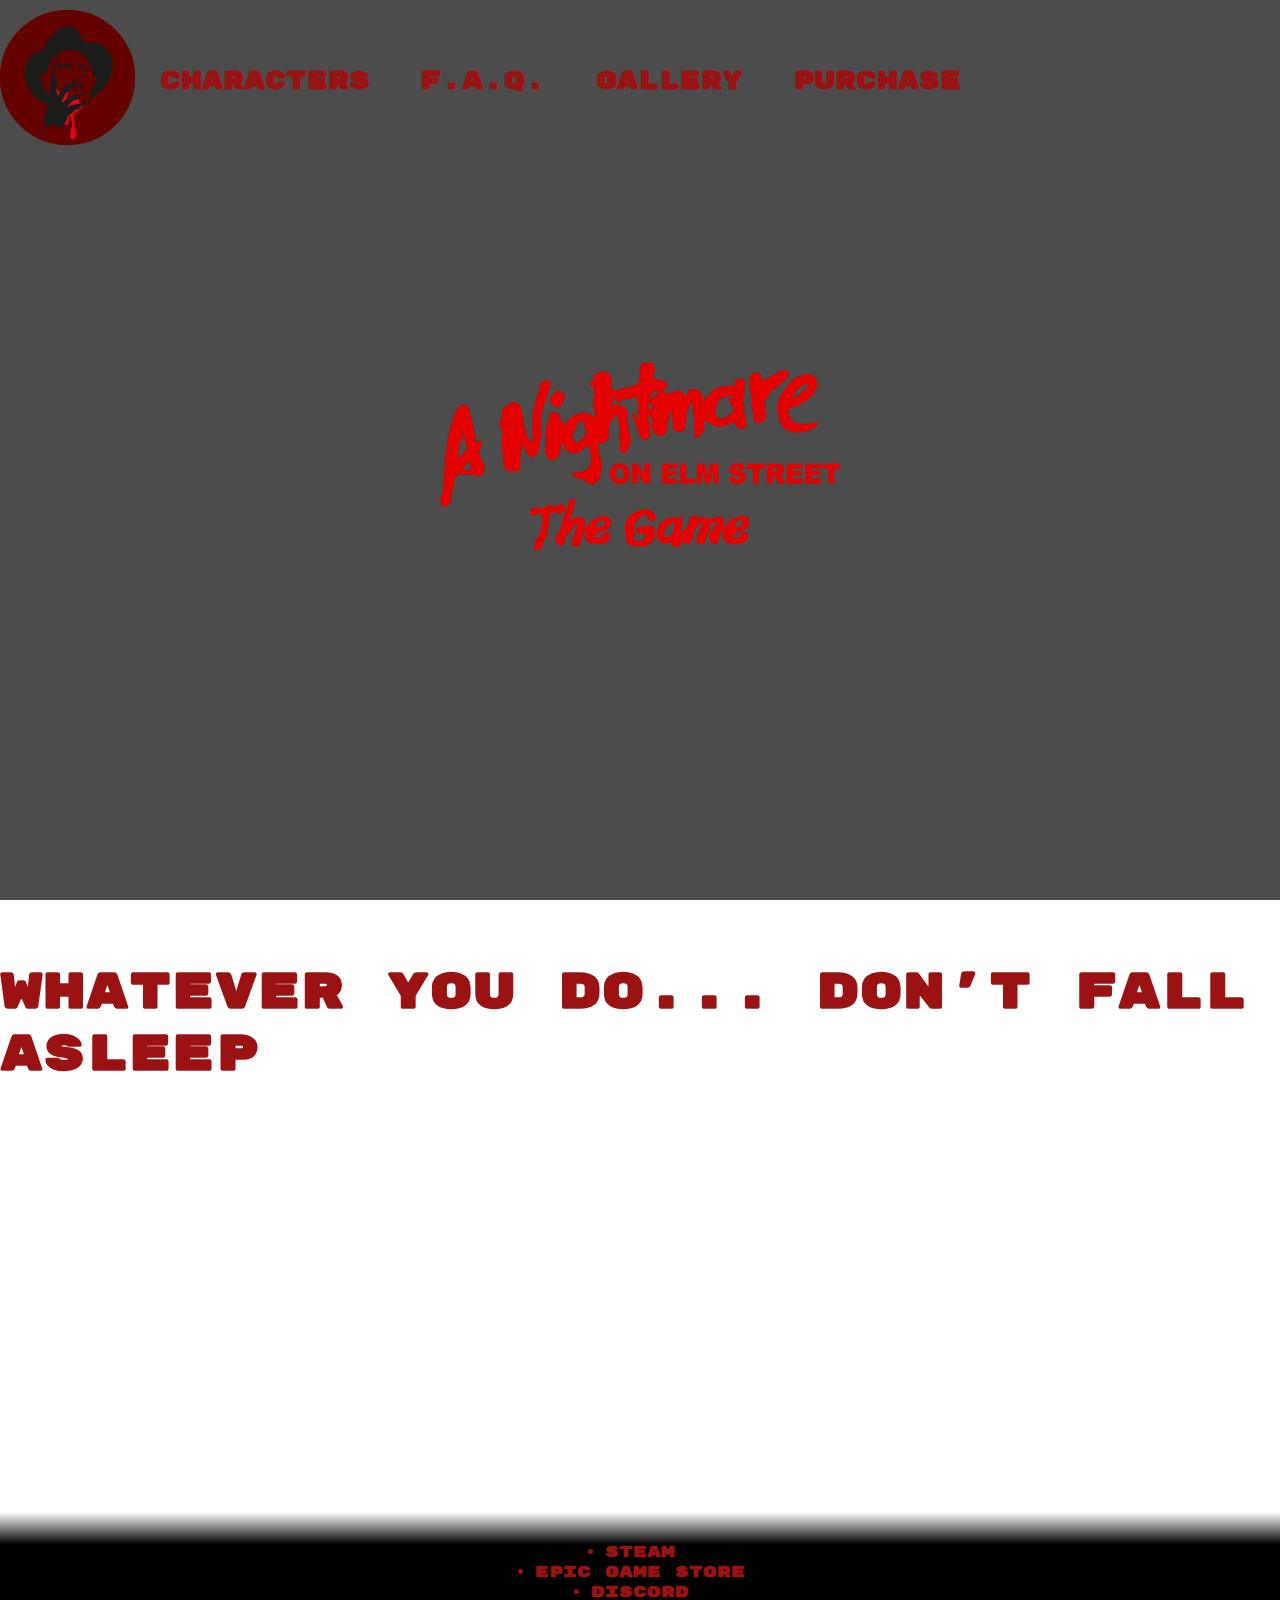
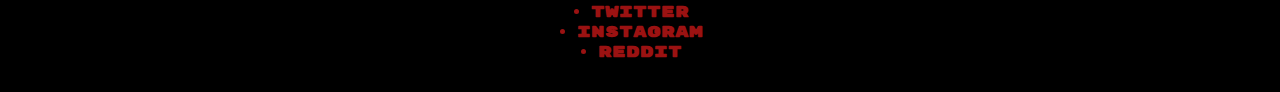
==== index.html @ 600f5c31 "First Commit!" ====
<!DOCTYPE html>
<html lang="en">

<head>
    <meta charset="UTF-8">
    <meta http-equiv="X-UA-Compatible" content="IE=edge">
    <meta name="viewport" content="width=device-width, initial-scale=1.0">
    <title>Nightmare on Elm Street: The Game</title>
    <link
    rel="stylesheet"
    href="https://cdnjs.cloudflare.com/ajax/libs/animate.css/4.1.1/animate.min.css"/>
    <link rel="preconnect" href="https://fonts.googleapis.com">
    <link rel="preconnect" href="https://fonts.gstatic.com" crossorigin>
    <link href="https://fonts.googleapis.com/css2?family=Roboto&display=swap" rel="stylesheet">
    <link rel="stylesheet" href="./css/style.css">
</head>

<body>
    <header>
        <nav>
            <ul class="flex-father">
                <li><a class="image" href="./index.html"><img class="main-logo" src="./resources/LogoSymbol.png"
                            alt=""></a></li>
                <li><a class="menu-noImage" href="./pages/characters.html">Characters</a></li>
                <li><a class="menu-noImage" href="./pages/faq.html">F.A.Q.</a></li>
                <li><a class="menu-noImage" href="./pages/gallery.html">Gallery</a></li>
                <li><a class="menu-noImage" href="./pages/purchase.html">Purchase</a></li>
            </ul>
        </nav>
    </header>

    <main>
        <div class="flex-main_logo">
            <img class="logo-image animate__animated animate__heartBeat animate__infinite" src="./resources/Logo.png" alt="">
        </div>

        <div class="flex-main_text">
            <h1>Whatever you do... don't fall asleep</h1>
        </div>

        <div class="main-images">

        </div>
    </main>

    <footer>
        <ul class="flex-footer">
            <li class="footer-steam"><a href="https://store.steampowered.com/" target="_blank">Steam</a></li>
            <li class="footer-egs"><a href="https://store.epicgames.com/" target="_blank">Epic Game Store</a></li>
            <li class="footer-discord"><a href="https://discord.com/" target="_blank">Discord</a></li>
            <li class="footer-twitter"><a href="https://twitter.com/" target="_blank">Twitter</a></li>
            <li class="footer-instagram"><a href="https://www.instagram.com/" target="_blank">Instagram</a></li>
            <li class="footer-reddit"><a href="https://www.reddit.com/" target="_blank">Reddit</a></li>
        </ul>
    </footer>

</body>

</html>
---- css/style.css ----
@import url("https://fonts.googleapis.com/css2?family=Rubik+Mono+One&display=swap");
@import url("https://fonts.googleapis.com/css2?family=Rubik+Wet+Paint&display=swap");
* {
  margin: 0;
  padding: 0; }

a {
  text-decoration: none;
  color: #9b1212;
  font-weight: 1000;
  font-family: "Rubik Mono One", sans-serif; }

footer {
  height: 20vh;
  color: #9b1212;
  background: black;
  background: linear-gradient(0deg, black 82%, rgba(0, 212, 255, 0) 100%); }

.flex-footer {
  display: flex;
  height: 20vh;
  align-items: center;
  flex-direction: column;
  justify-content: center; }

.main-logo {
  width: 15vh; }

.flex-father {
  display: flex;
  list-style: none;
  font-size: 25px;
  justify-content: flex-start;
  align-items: center;
  height: 18vh; }

.menu-noImage {
  margin: 25px; }

.menu-image {
  margin: 0px 25px 0px 25px; }

body {
  background-image: linear-gradient(rgba(0, 0, 0, 0.7), rgba(0, 0, 0, 0.7)), url("../resources/wallpaperbetter.com_7680x4320.jpg");
  /* height: 100%;
    width: 100%; */
  background-position: center;
  background-repeat: no-repeat;
  background-size: cover;
  background-attachment: fixed;
  font-family: "Rubik Mono One", sans-serif;
  font-weight: 500;
  color: #9b1212; }

main {
  height: 150vh; }

.flex-main_logo {
  display: flex;
  padding-top: 200px;
  justify-content: center; }

.flex-main_text {
  display: flex;
  justify-content: center;
  padding-top: 410px;
  font-size: 25px; }

.flex-faq_title {
  display: flex;
  justify-content: center;
  align-items: center;
  padding-top: 10vh;
  padding-bottom: 10vh; }

.flex-faq {
  display: flex;
  height: 85vh;
  display: list-item; }

.flex-faq li {
  list-style: inside;
  font-size: 25px;
  padding: 20px;
  margin: 20px; }

.faq-answers {
  font-size: 20px;
  padding-top: 2rem; }

.faq-fake_important {
  font-size: 20px;
  text-decoration: underline; }

.faq-main {
  height: 180vh; }

.flex-purchease__grid {
  display: flex;
  justify-content: center; }

.flex-purchase_title {
  display: flex;
  justify-content: center;
  align-items: center;
  padding-top: 10vh;
  padding-bottom: 10vh; }

.purchase-grid__container {
  display: grid;
  margin: 16px;
  font-size: 20px;
  border: 3px solid black;
  background-color: rgba(22, 17, 17, 0.7);
  grid-template-columns: 1fr 1fr 1fr;
  grid-template-rows: 1fr 1fr 1fr 1fr 1fr 1fr 1fr 1fr;
  grid-template-areas: "purchase-standard_edition purchase-premium_edition purchase-collectors_edition" "standard-fullgame premium-fullgame collectors-fullgame" "standard-cosmetic premium-cosmetic collectors-cosmetic" "standard-currency premium-currency collectors-currency" "standard-ost premium-ost collectors-ost" "standard-physical premium-physical collectors-physical" "standard-price premium-price collectors-price" "standard-purchase premium-purchase collectors-purchase";
  height: 80vh;
  justify-items: center;
  align-items: center; }

.purchase-options {
  font-size: 25px; }

.purchase-notincluded {
  text-decoration: line-through; }

.purchase-button {
  background-color: rgba(145, 39, 7, 0.7);
  font-size: 20px;
  padding: 20px;
  border-radius: 8px;
  border: 2px solid rgba(0, 0, 0, 0.7);
  transition-duration: 0.1s; }

.purchase-button:hover {
  background-color: rgba(221, 60, 10, 0.7); }

.purchase-button:active {
  background-color: rgba(255, 60, 10, 0.7);
  transform: translateY(1px); }

@media (max-width: 768px) {
  .purchase-grid__container {
    font-size: 12px;
    width: 80vw; }
  .purchase-options {
    font-size: 18px; }
  .purchase-button {
    font-size: 15px;
    padding: 5px;
    border-radius: 8px; }
  .flex-father {
    list-style: none;
    font-size: 15px; }
  .main-logo {
    width: 10vh; }
  .menu-noImage {
    margin: 20px; }
  .menu-image {
    margin: 0px 20px 0px 20px; }
  .flex-main_text {
    padding-top: 200px;
    font-size: 20px; }
  .faq-main {
    height: 200vh; } }

@media (max-width: 425px) {
  .purchase-grid__container {
    font-size: 10px;
    width: 100vw; }
  .purchase-options {
    font-size: 15px; }
  .purchase-button {
    font-size: 10px;
    padding: 5px;
    border-radius: 8px; }
  .flex-father {
    list-style: none;
    font-size: 10px; }
  .main-logo {
    width: 8vh; }
  .menu-noImage {
    margin: 5px; }
  .menu-image {
    margin: 0px 15px 0px 15px; }
  .flex-main_text {
    padding-top: 100px;
    font-size: 10px; }
  .logo-image {
    max-width: 280px; }
  .faq-main {
    height: 400vh; } }
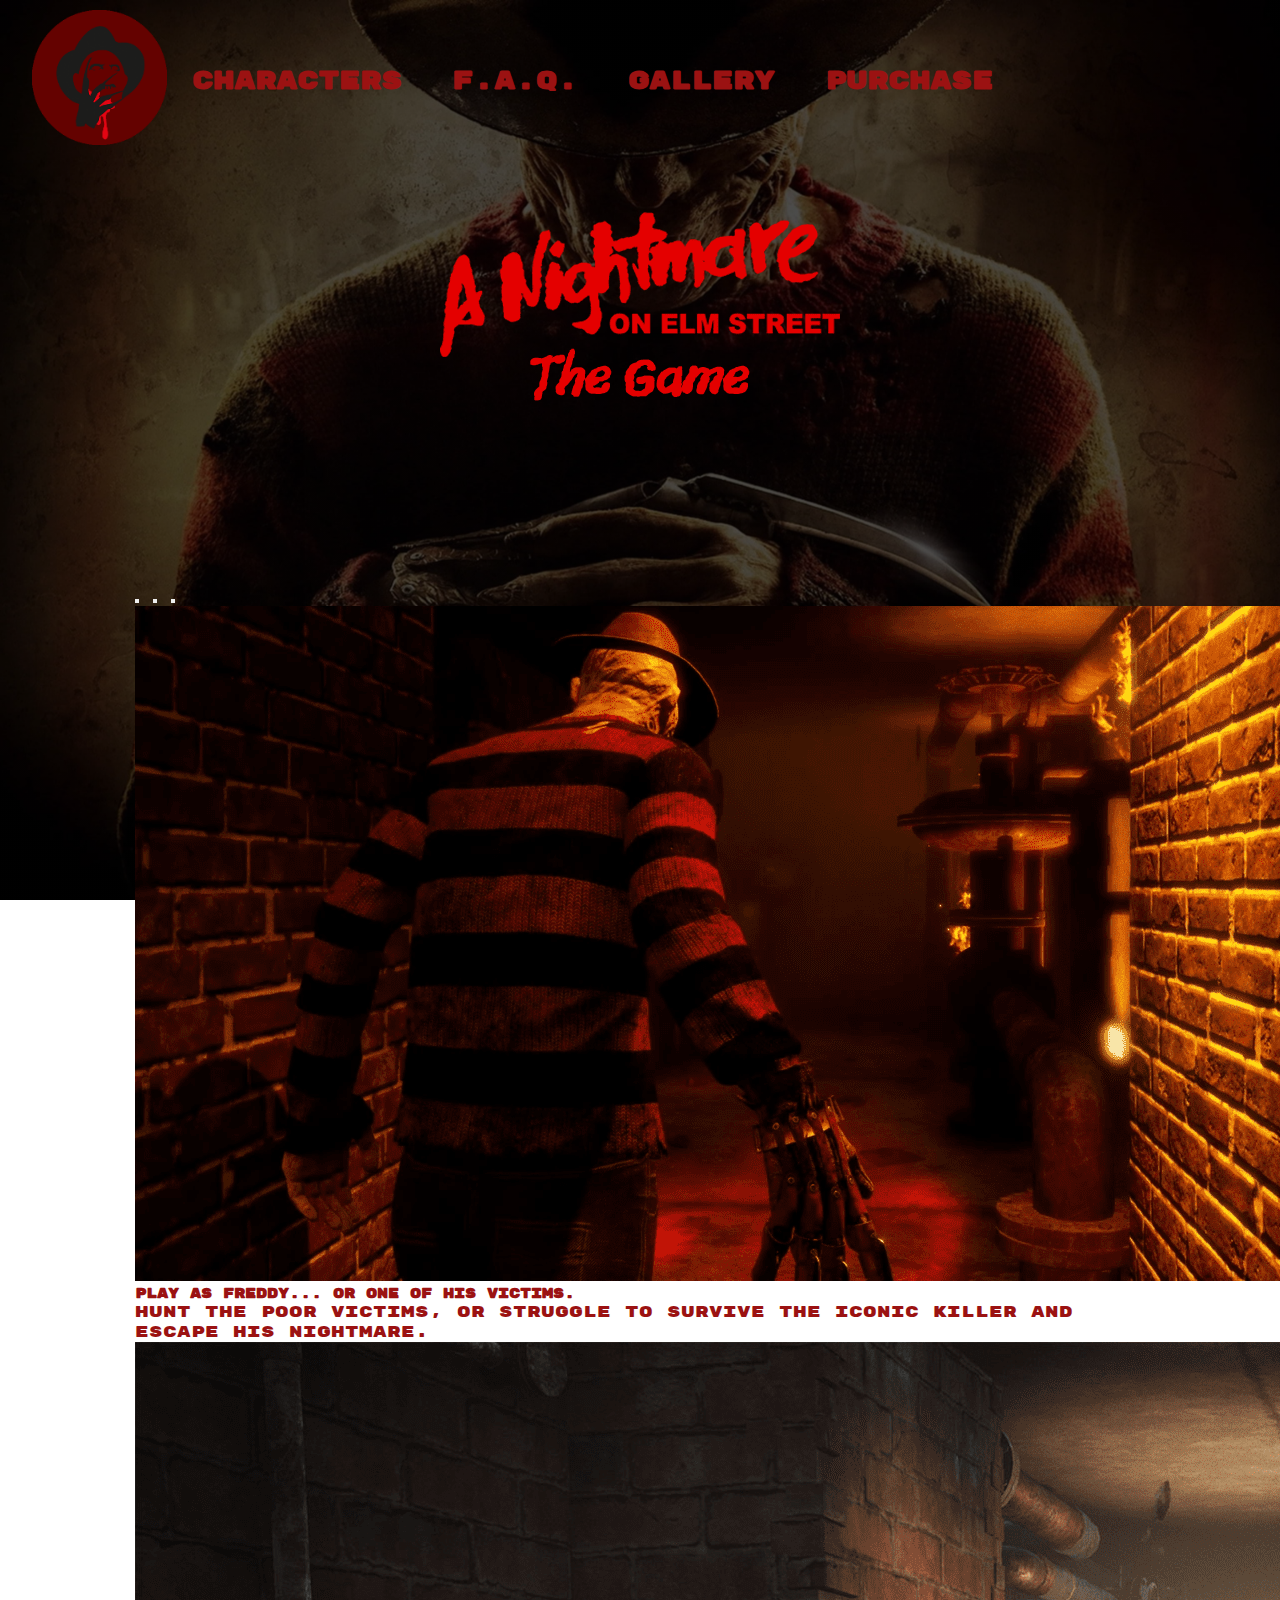
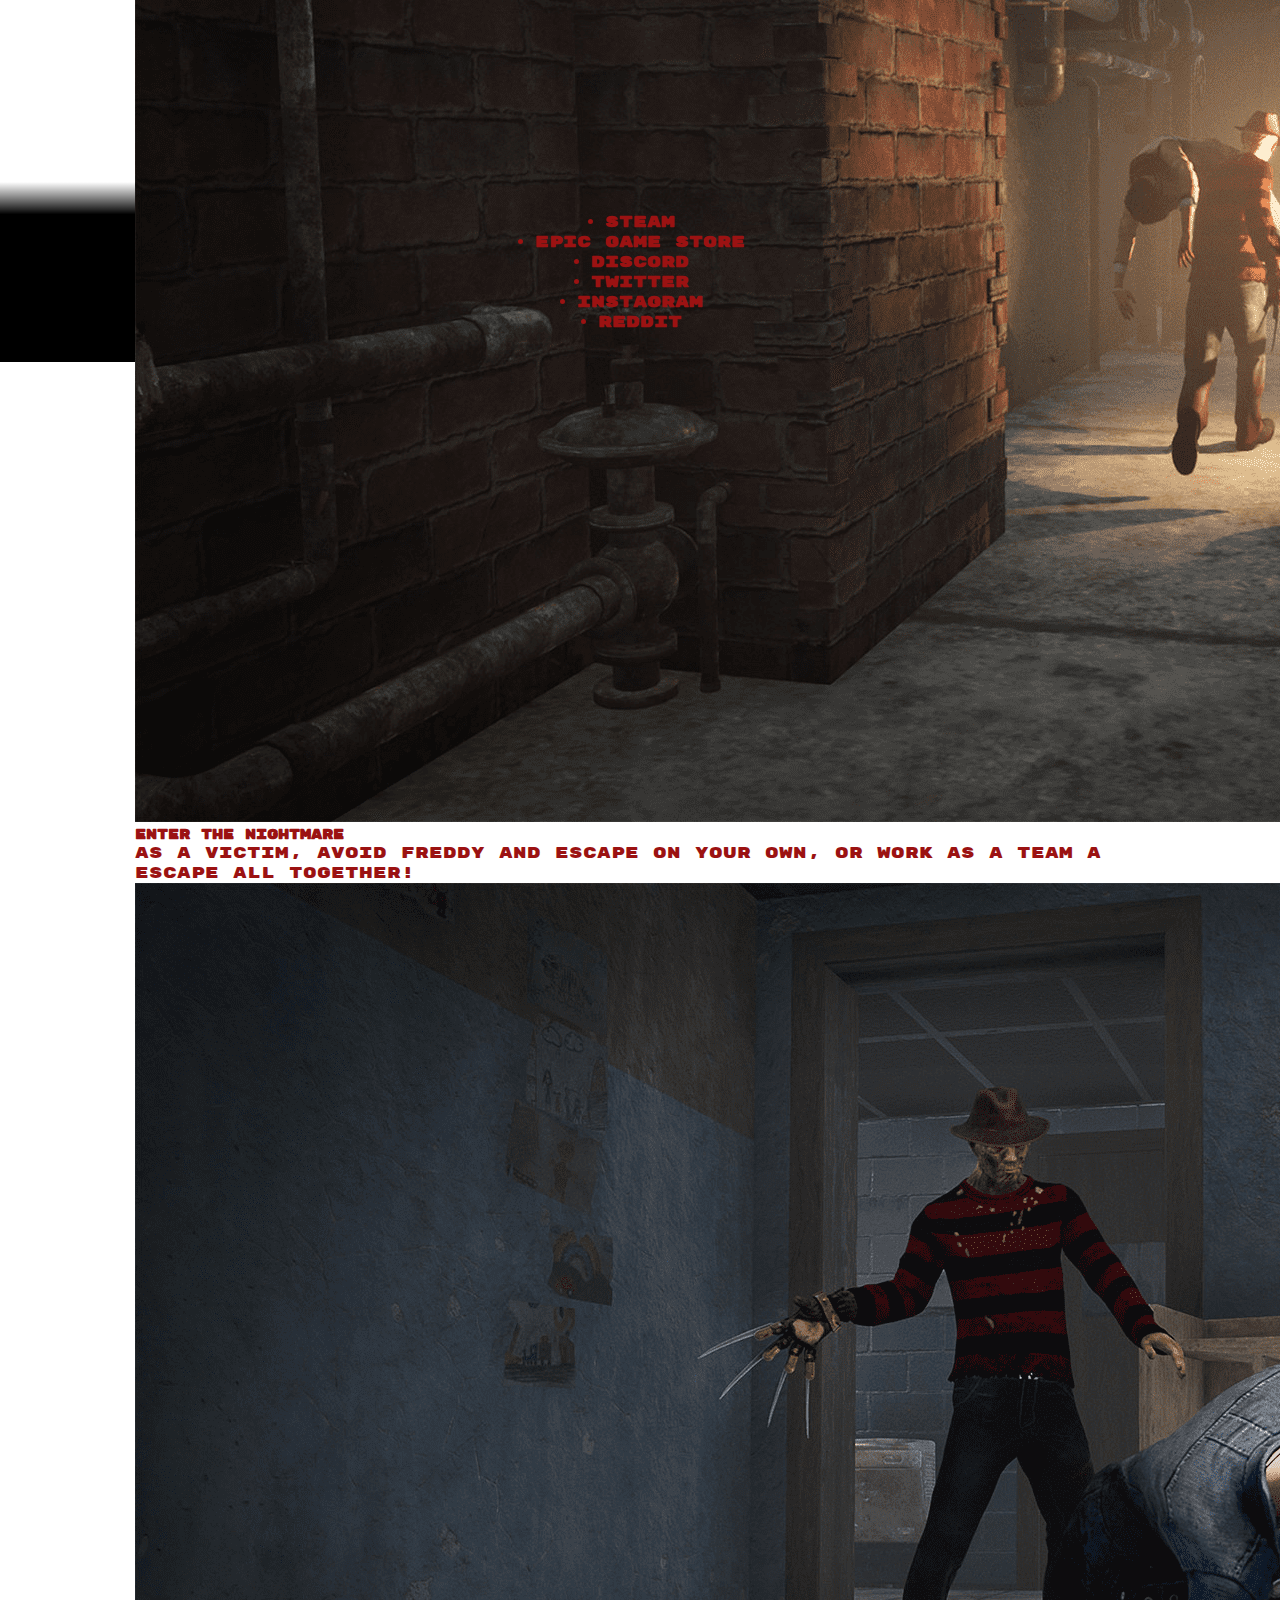
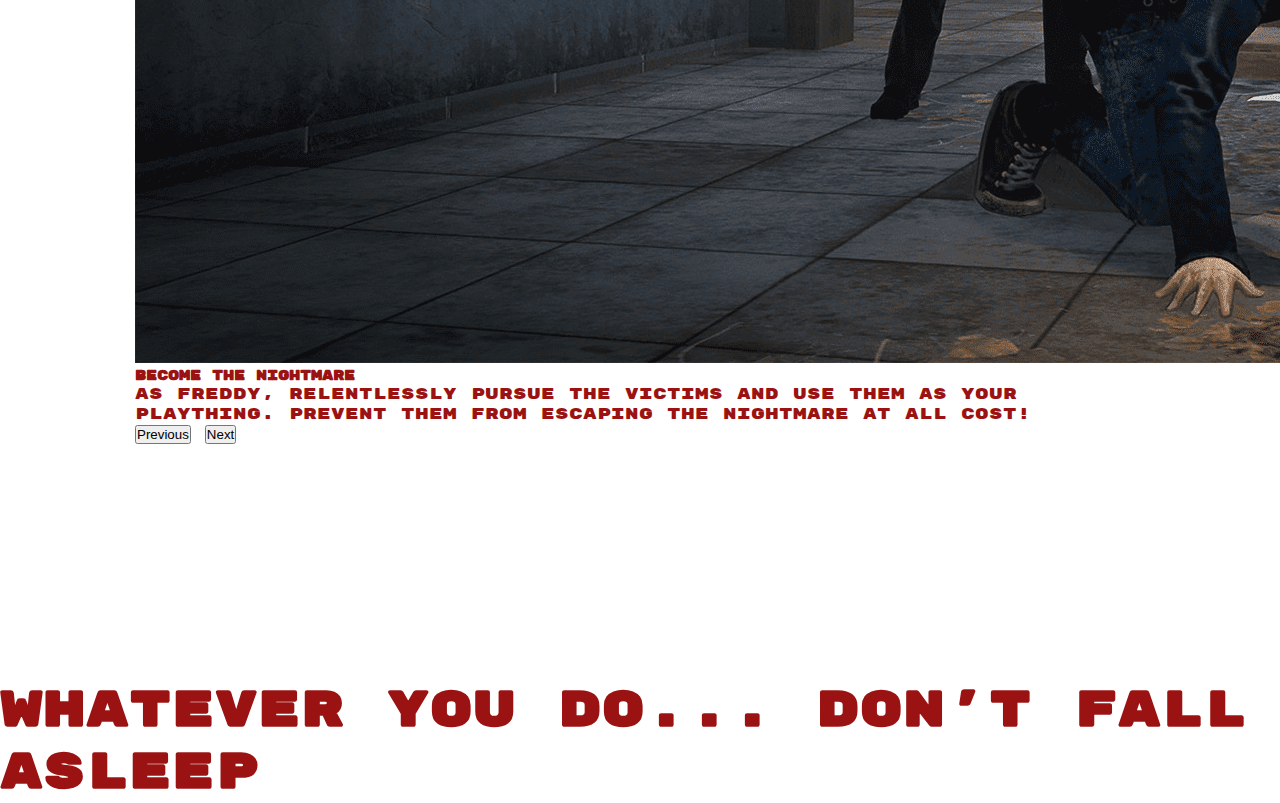
==== commit bb42a137: "Index Bootstrap, Image Compressions" ====
--- a/index.html
+++ b/index.html
@@ -6,6 +6,7 @@
     <meta http-equiv="X-UA-Compatible" content="IE=edge">
     <meta name="viewport" content="width=device-width, initial-scale=1.0">
     <title>Nightmare on Elm Street: The Game</title>
+    <link href="https://cdn.jsdelivr.net/npm/bootstrap@5.3.0-alpha1/dist/css/bootstrap.min.css" rel="stylesheet" integrity="sha384-GLhlTQ8iRABdZLl6O3oVMWSktQOp6b7In1Zl3/Jr59b6EGGoI1aFkw7cmDA6j6gD" crossorigin="anonymous">
     <link
     rel="stylesheet"
     href="https://cdnjs.cloudflare.com/ajax/libs/animate.css/4.1.1/animate.min.css"/>
@@ -19,7 +20,7 @@
     <header>
         <nav>
             <ul class="flex-father">
-                <li><a class="image" href="./index.html"><img class="main-logo" src="./resources/LogoSymbol.png"
+                <li><a class="image" href="./index.html"><img class="main-logo" src="./resources/LogoSymbol-min-min.png"
                             alt=""></a></li>
                 <li><a class="menu-noImage" href="./pages/characters.html">Characters</a></li>
                 <li><a class="menu-noImage" href="./pages/faq.html">F.A.Q.</a></li>
@@ -29,10 +30,49 @@
         </nav>
     </header>
 
-    <main>
+    <main class="index-main">
         <div class="flex-main_logo">
-            <img class="logo-image animate__animated animate__heartBeat animate__infinite" src="./resources/Logo.png" alt="">
+            <img class="logo-image animate__animated animate__heartBeat animate__infinite" src="./resources/Logo-min-min.png" alt="">
         </div>
+
+        <div id="carouselExampleCaptions" class="carousel slide index-carousel">
+            <div class="carousel-indicators">
+              <button type="button" data-bs-target="#carouselExampleCaptions" data-bs-slide-to="0" class="active" aria-current="true" aria-label="Slide 1"></button>
+              <button type="button" data-bs-target="#carouselExampleCaptions" data-bs-slide-to="1" aria-label="Slide 2"></button>
+              <button type="button" data-bs-target="#carouselExampleCaptions" data-bs-slide-to="2" aria-label="Slide 3"></button>
+            </div>
+            <div class="carousel-inner">
+              <div class="carousel-item active">
+                <img src="./resources/Gameplay-1.png" class="d-block w-100" alt="...">
+                <div class="carousel-caption d-none d-md-block">
+                  <h5 class="text-warning">Play as Freddy... or one of his victims.</h5>
+                  <p class="text-warning">Hunt the poor Victims, or struggle to survive the iconic killer and escape his nightmare.</p>
+                </div>
+              </div>
+              <div class="carousel-item">
+                <img src="./resources/Gameplay-3.png" class="d-block w-100" alt="...">
+                <div class="carousel-caption d-none d-md-block">
+                  <h5 class="text-warning">Enter the Nightmare</h5>
+                  <p class="text-warning">As a Victim, avoid Freddy and escape on your own, or work as a team a escape all together!</p>
+                </div>
+              </div>
+              <div class="carousel-item">
+                <img src="./resources/Gameplay.png" class="d-block w-100" alt="...">
+                <div class="carousel-caption d-none d-md-block">
+                  <h5 class="text-warning">Become the Nightmare</h5>
+                  <p class="text-warning">As Freddy, relentlessly pursue the victims and use them as your plaything. Prevent them from escaping the nightmare at all cost!</p>
+                </div>
+              </div>
+            </div>
+            <button class="carousel-control-prev" type="button" data-bs-target="#carouselExampleCaptions" data-bs-slide="prev">
+              <span class="carousel-control-prev-icon" aria-hidden="true"></span>
+              <span class="visually-hidden">Previous</span>
+            </button>
+            <button class="carousel-control-next" type="button" data-bs-target="#carouselExampleCaptions" data-bs-slide="next">
+              <span class="carousel-control-next-icon" aria-hidden="true"></span>
+              <span class="visually-hidden">Next</span>
+            </button>
+          </div>
 
         <div class="flex-main_text">
             <h1>Whatever you do... don't fall asleep</h1>
@@ -54,6 +94,7 @@
         </ul>
     </footer>
 
+    <script src="https://cdn.jsdelivr.net/npm/bootstrap@5.3.0-alpha1/dist/js/bootstrap.bundle.min.js" integrity="sha384-w76AqPfDkMBDXo30jS1Sgez6pr3x5MlQ1ZAGC+nuZB+EYdgRZgiwxhTBTkF7CXvN" crossorigin="anonymous"></script>
 </body>
 
 </html>--- a/css/style.css
+++ b/css/style.css
@@ -32,7 +32,8 @@
   font-size: 25px;
   justify-content: flex-start;
   align-items: center;
-  height: 18vh; }
+  height: 18vh;
+  padding: 0px 0px 0px 32px; }
 
 .menu-noImage {
   margin: 25px; }
@@ -41,7 +42,7 @@
   margin: 0px 25px 0px 25px; }
 
 body {
-  background-image: linear-gradient(rgba(0, 0, 0, 0.7), rgba(0, 0, 0, 0.7)), url("../resources/wallpaperbetter.com_7680x4320.jpg");
+  background-image: linear-gradient(rgba(0, 0, 0, 0.7), rgba(0, 0, 0, 0.7)), url("../resources/wallpaperbetter.com_7680x4320-min-min.jpg");
   /* height: 100%;
     width: 100%; */
   background-position: center;
@@ -55,16 +56,23 @@
 main {
   height: 150vh; }
 
+.index-main {
+  height: 180vh; }
+
 .flex-main_logo {
   display: flex;
-  padding-top: 200px;
+  padding-top: 50px;
+  padding-bottom: 50px;
   justify-content: center; }
 
 .flex-main_text {
   display: flex;
   justify-content: center;
-  padding-top: 410px;
+  padding-top: 100px;
   font-size: 25px; }
+
+.index-carousel {
+  margin: 15vh; }
 
 .flex-faq_title {
   display: flex;
@@ -94,6 +102,13 @@
 
 .faq-main {
   height: 180vh; }
+
+.flex-gallery {
+  display: flex;
+  padding-top: 10vh;
+  padding-bottom: 10vh;
+  padding-left: 5vh;
+  padding-right: 5vh; }
 
 .flex-purchease__grid {
   display: flex;
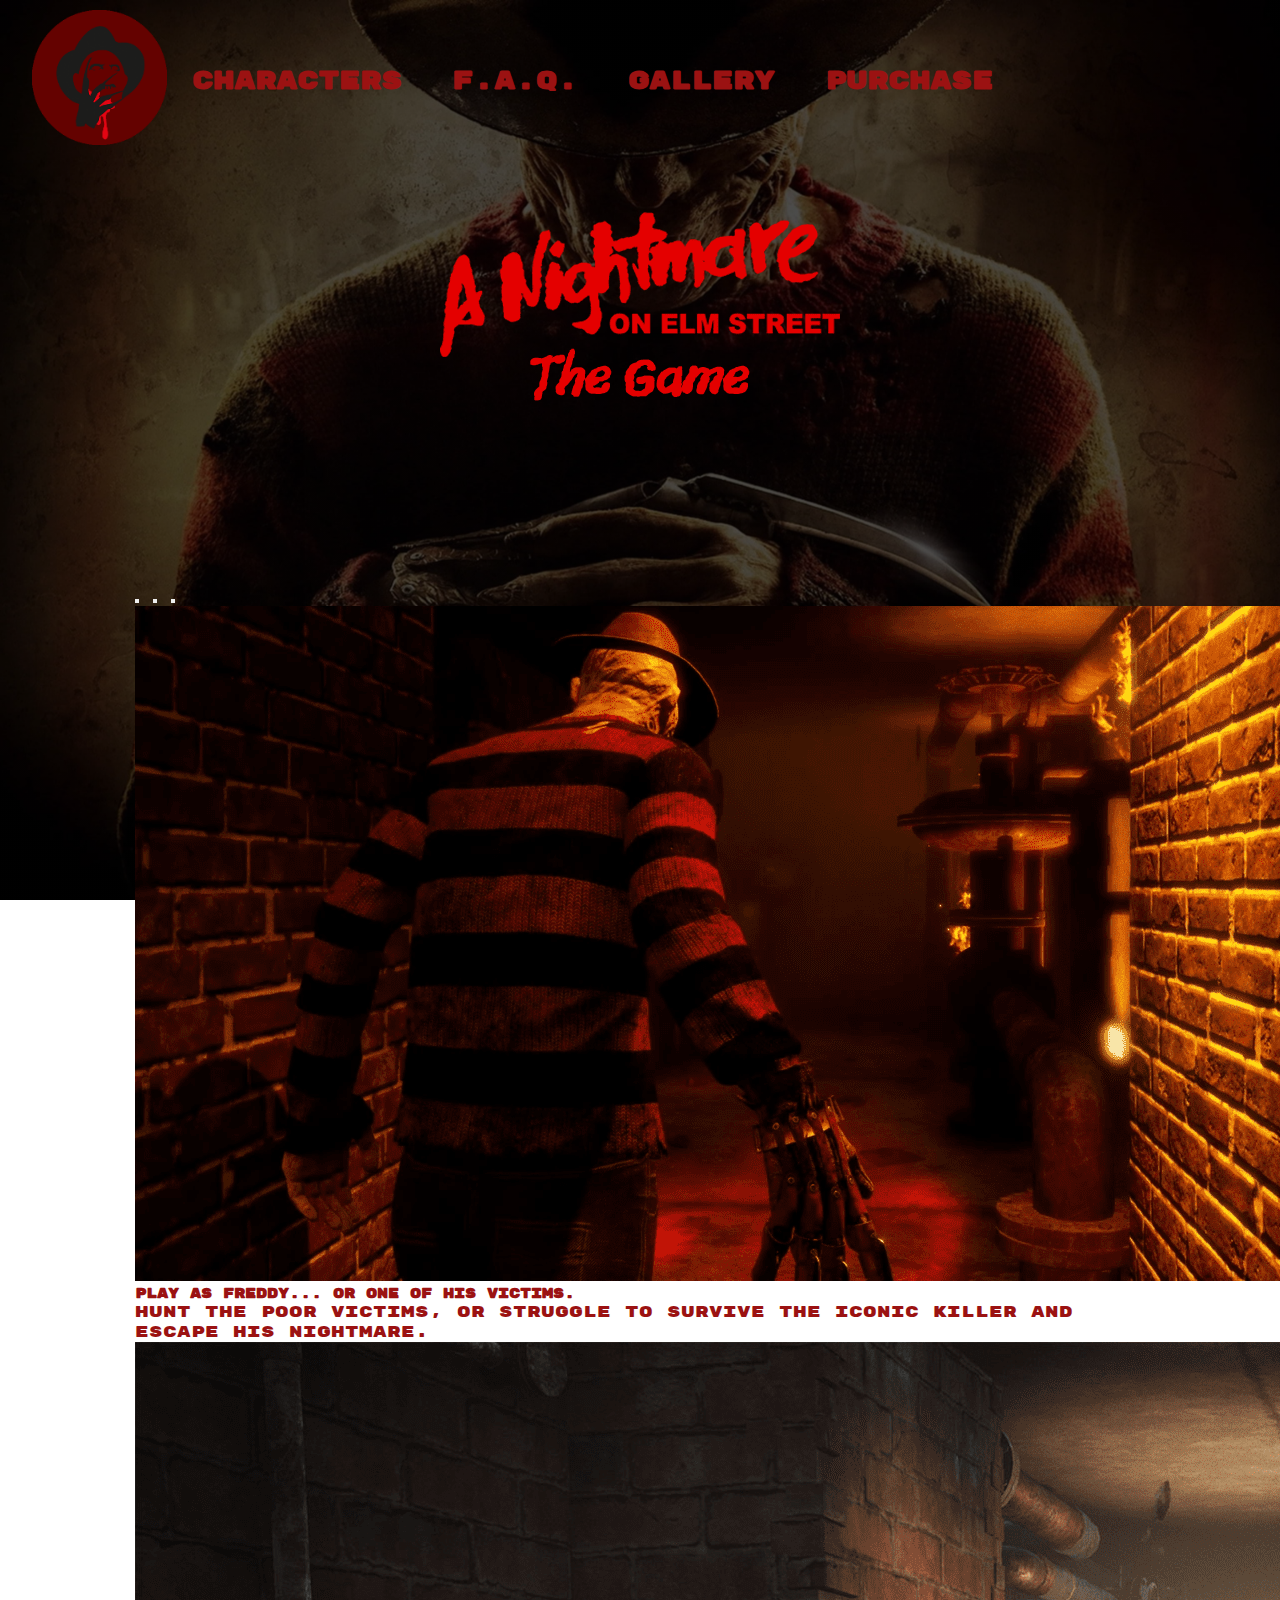
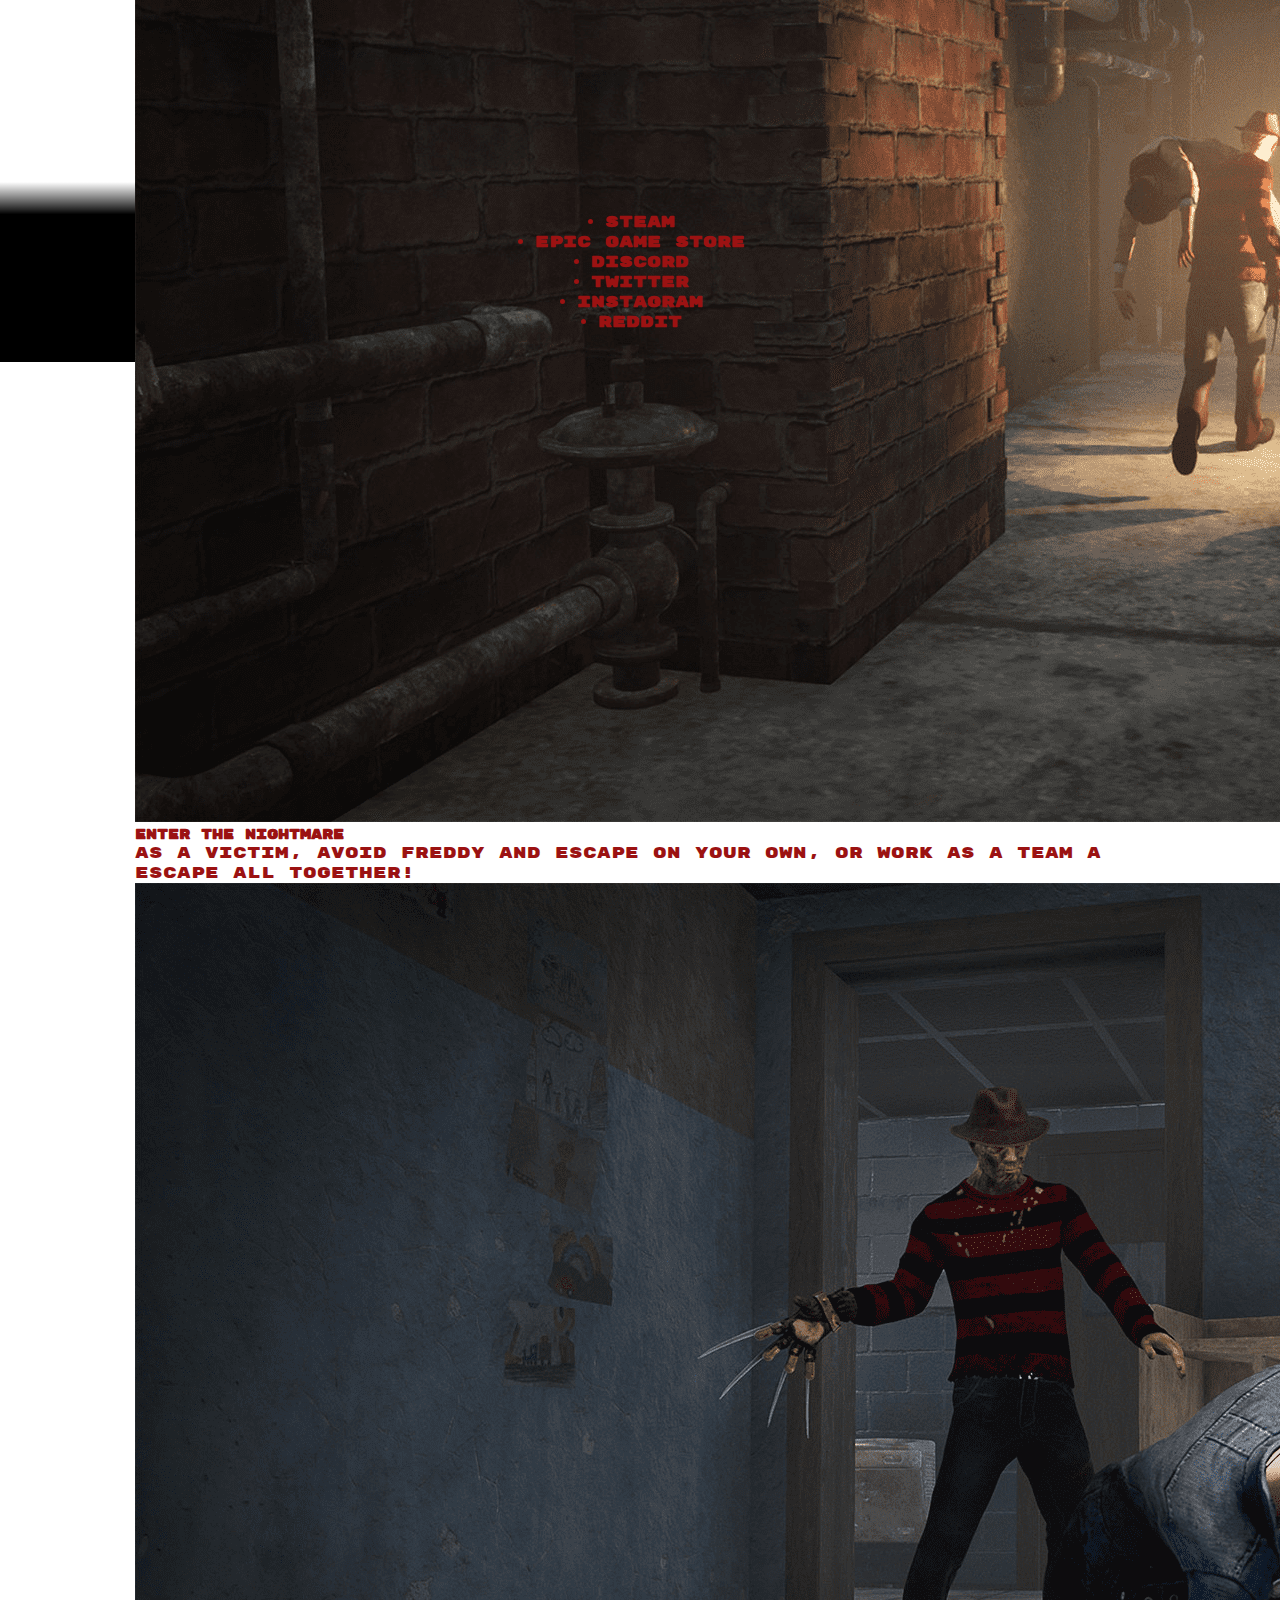
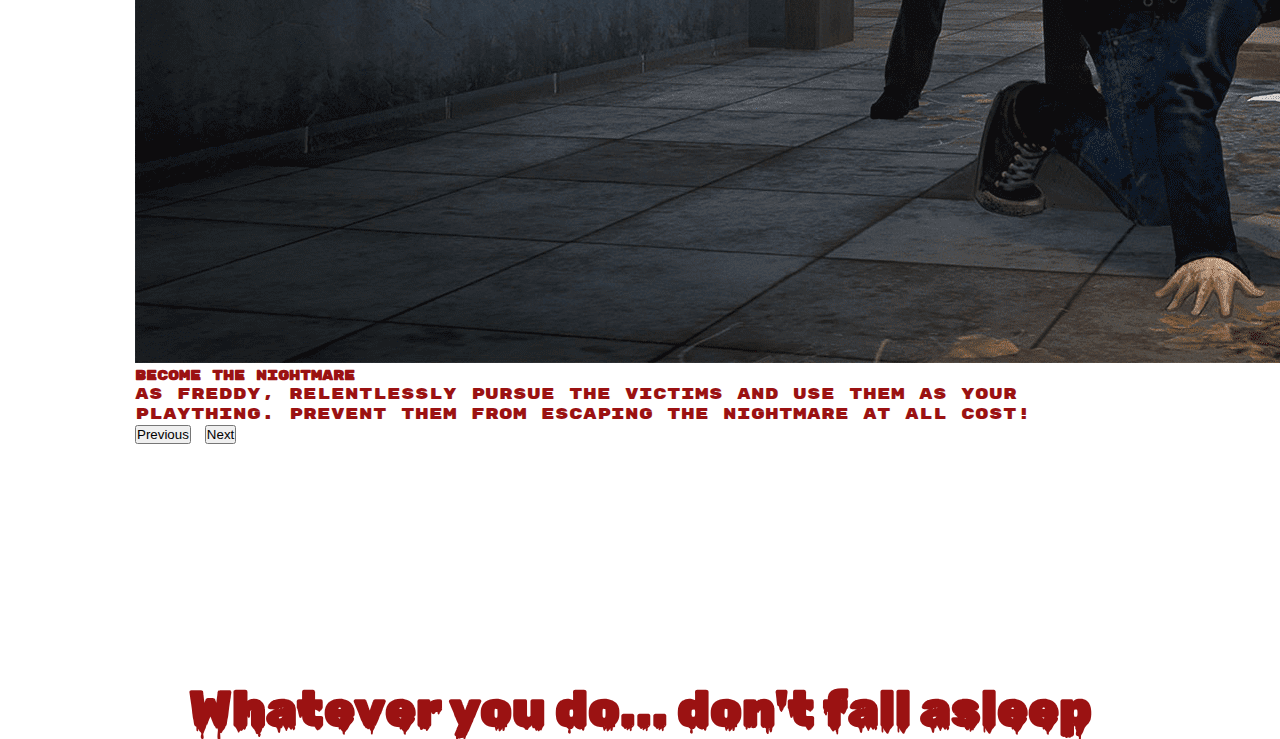
==== commit 53d74336: "Characters Page and Meta Tags" ====
--- a/index.html
+++ b/index.html
@@ -5,6 +5,8 @@
     <meta charset="UTF-8">
     <meta http-equiv="X-UA-Compatible" content="IE=edge">
     <meta name="viewport" content="width=device-width, initial-scale=1.0">
+    <meta name="description" content="The brand new Nightmare on Elm Street asymmetric online game!">
+    <meta name="keywords" content="videogame, freddy_krueger, nightmare_on_elm_street, online_game, upcoming_game">
     <title>Nightmare on Elm Street: The Game</title>
     <link href="https://cdn.jsdelivr.net/npm/bootstrap@5.3.0-alpha1/dist/css/bootstrap.min.css" rel="stylesheet" integrity="sha384-GLhlTQ8iRABdZLl6O3oVMWSktQOp6b7In1Zl3/Jr59b6EGGoI1aFkw7cmDA6j6gD" crossorigin="anonymous">
     <link
--- a/css/style.css
+++ b/css/style.css
@@ -5,10 +5,10 @@
   padding: 0; }
 
 a {
-  text-decoration: none;
-  color: #9b1212;
-  font-weight: 1000;
-  font-family: "Rubik Mono One", sans-serif; }
+  text-decoration: none !important;
+  color: #9b1212 !important;
+  font-weight: 1000 !important;
+  font-family: "Rubik Mono One", sans-serif !important; }
 
 footer {
   height: 20vh;
@@ -49,9 +49,9 @@
   background-repeat: no-repeat;
   background-size: cover;
   background-attachment: fixed;
-  font-family: "Rubik Mono One", sans-serif;
+  font-family: "Rubik Mono One", sans-serif !important;
   font-weight: 500;
-  color: #9b1212; }
+  color: #9b1212 !important; }
 
 main {
   height: 150vh; }
@@ -69,10 +69,22 @@
   display: flex;
   justify-content: center;
   padding-top: 100px;
-  font-size: 25px; }
+  font-size: 25px;
+  font-family: "Rubik Wet Paint", cursive; }
 
 .index-carousel {
   margin: 15vh; }
+
+.flex-characters_title {
+  display: flex;
+  padding: 40px;
+  margin: 20px; }
+
+.flex-characters {
+  display: flex; }
+
+.characters-cards {
+  margin: 15px; }
 
 .flex-faq_title {
   display: flex;
@@ -108,7 +120,11 @@
   padding-top: 10vh;
   padding-bottom: 10vh;
   padding-left: 5vh;
-  padding-right: 5vh; }
+  padding-right: 5vh;
+  justify-content: center; }
+
+.gallery-carousel {
+  margin: 15vh; }
 
 .flex-purchease__grid {
   display: flex;
